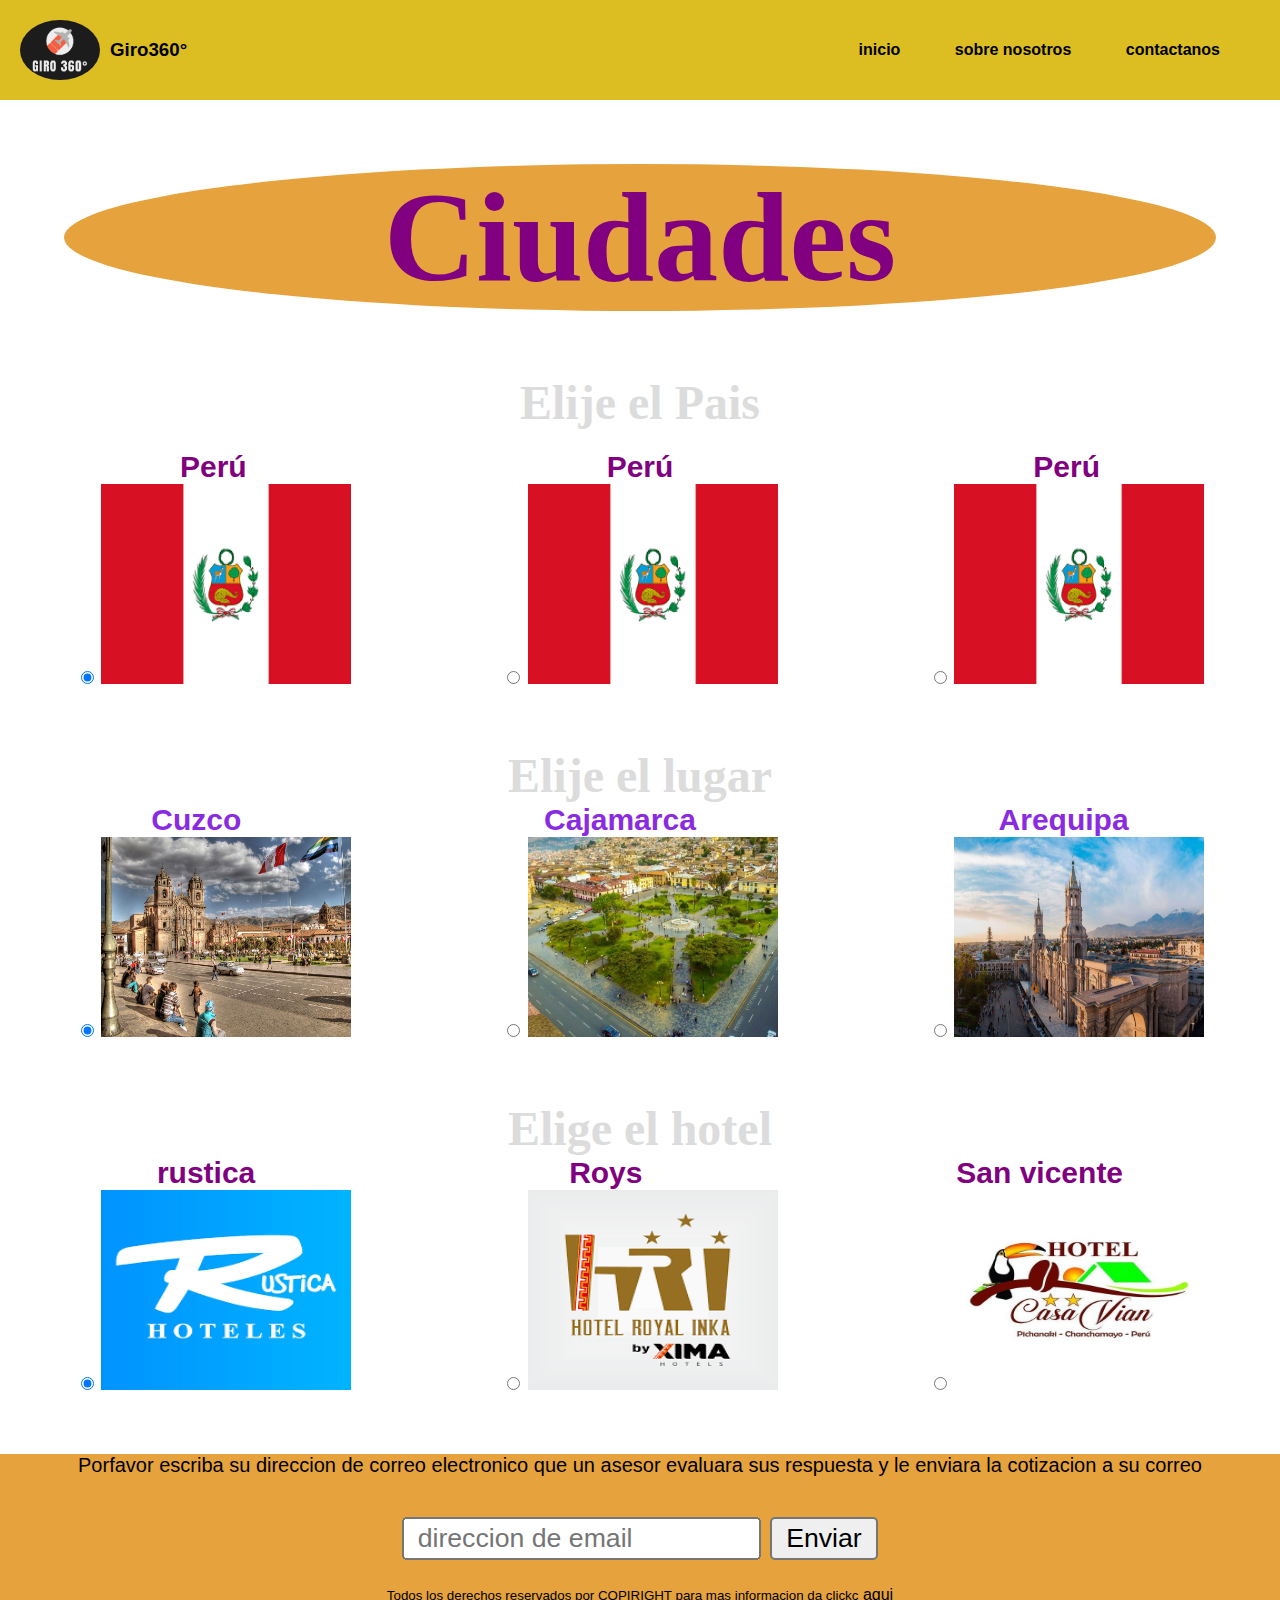
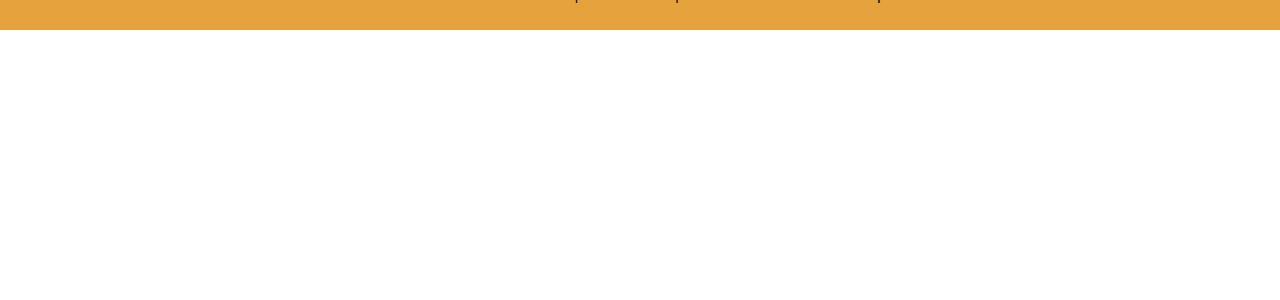
==== index.html @ cd317636 "cambio de nombre al html a index" ====
<html lang="en">
<head>
    
    <link rel="stylesheet" href="ciudad.css">
</head>
<body>
    <header>
        <a href="https://www.dota2.com/home" class="logo">
            <img src="logo12.png" alt="giro360">
            <h3 class="nombre-empresa" >Giro360°</h3>

        </a>
        <nav>
            <a href="https://www.leagueoflegends.com/es-mx/" class="nav-link">inicio</a>
            <a href="file:///C:/Users/karlo/OneDrive/Escritorio/HTML/index.html" class="nav-link">sobre nosotros</a>
            <a href="" class="nav-link">contactanos</a>
        </nav>
    </header>
    <main>
        <h4 class="titulo">Ciudades</h4>
        <div class="pais">
            Elije el Pais
        </div>
        <div class="n-pais">
            <div>
                Perú

            </div>
            <div>
                Perú

            </div>
            <div>
                Perú

            </div>
        </div>
        <div  class="contenedor" >
            <div>
                 <LAbel for="interior"><input id="interior" type="radio" value="interior"name="interior-exterior-despues"checked> <img src="peru.png" alt="" height="200px" width="250px"></LAbel>
            </div>
            <div>
                <LAbel for="exterior"><input id="exterior" type="radio" value="exterior"name="interior-exterior-despues"> <img src="peru.png" alt="" height="200px" width="250px"></LAbel>
            
            </div>
            <div>
                <LAbel for="despues"><input id="despues" type="radio" value="despues"name="interior-exterior-despues"> <img src="peru.png" alt="" height="200px"width="250px"></LAbel>
            </div>
            
        </div>

        <div class="lugar">
            Elije el lugar

        </div>
        <div class="n-lugar">
            <div>
                Cuzco

            </div>
            <div>
                Cajamarca

            </div>
            <div>
                Arequipa

            </div>
        </div>
        <div  class="contenedor2" >
            <div>
                 <LAbel for="huanchaco"><input id="huanchaco" type="radio" value="huanchaco"name="huanchaco-puntasal-zorritos"checked> <img src="cuzco.jpg" alt="" height="200px" width="250px"></LAbel>
            </div>
            <div>
                <LAbel for="puntasal"><input id="puntasal" type="radio" value="puntasal"name="huanchaco-puntasal-zorritos"> <img src="cajamarca.jpg" alt="" height="200px"width="250px"></LAbel>
            </div>
            <div>
                <LAbel for="zorritos"><input id="zorritos" type="radio" value="zorritos"name="huanchaco-puntasal-zorritos"> <img src="Arequipa.jpg" alt="" height="200px"width="250px"></LAbel>
            </div>
        </div>
        <div class="hotel" >
            Elige el hotel
        </div>
        <div class="n-hotel">
            <div>
                rustica

            </div>
            <div>
                Roys

            </div>
            <div>
                San vicente

            </div>
        </div>
        <div  class="contenedor3" >
            <div>
                 <LAbel for="rustica"><input id="rustica" type="radio" value="rustica"name="rustica-Roys-svicente"checked> <img src="rustica.png" alt="" height="200px"width="250px"></LAbel>
            </div>
            <div>
                <LAbel for="Roys"><input id="Roys" type="radio" value="Roys"name="rustica-Roys-svicente"> <img src="royal inka.png" alt="" height="200px"width="250px"></LAbel>
            </div>
            <div>
                <LAbel for="svicente"><input id="svicente" type="radio" value="svicente"name="rustica-Roys-svicente"> <img src="hotel-vian.jpg" alt="" height="200px"width="250px"></LAbel>
            </div>
        </div>

        <div class="correo" >
            Porfavor escriba su direccion de correo electronico que un asesor evaluara sus respuesta y le enviara la cotizacion a su correo


        </div>
        <div class="enviar" >
            <input type="text" placeholder=" direccion de email" required>
            
            <button   type="submit" >Enviar</button>



        </div>
        <div class="derechos">
            <footer> 
                <p><small>Todos los derechos reservados por COPIRIGHT para mas  informacion  da clickc</small>  <a href="https://www.purina-latam.com/mx/purina/nota/gatos/gatos-en-adopcion-que-saber-de-los-gatitos-bebes" target="black">aqui</a></p>
              </footer>
        </div>
     
            


    </main>
    <video muted autoplay loop >
        <source  src="ciudades.mp4" type="video/mp4" >
    </video>
    <div class="capa"></div>    
</body>
</html>
---- ciudad.css ----
body{
    margin: 0;
    font-family: sans-serif;
}
header{
    
    display: flex;
    min-height: 70px;
    background-color: rgba(220, 188, 31, 0.989);
    justify-content: space-between;
    align-items: center;
    padding: 10px;
   
}
a{
    text-decoration: none;
    color: black;
   

}

.logo{
    display: flex;
    align-items: center;
}
.logo img {
    height: 60px;
    width: 80px;
    padding: 10px;
    border-radius: 50%;
    
}
nav a{
    font-weight: 700;
    padding-right: 50px;
    
}
nav a:hover {
    color: rgb(251, 245, 245);

}
@media (max-width:700px){
    header{
        flex-direction:column ;


    }
    nav a{
        padding-right: 10px;
    }  }

h4 {
    font-family:loobster;
    color: purple;
    background-color: rgb(230, 162, 60);
    border-radius: 50%;
    text-align: center;
    margin: 5%;
      
    font-size: 800%;
       
}
.pais{
    font-size: 300%;
    text-align: center;
    font-weight: 800;
    font-family:loobter;
    margin-bottom: 20px;
    color: gainsboro;
     }
.n-pais{
    display: flex;
    justify-content: space-around
    

}
.n-pais div{
    font-family: Verdana, Geneva, Tahoma, sans-serif;
    font-weight: bold;
    font-size: 30px;
    color: purple;



}     
.contenedor {
    display: flex;
    justify-content: space-around;
    margin-bottom: 60px;
    
}     


.lugar{
    font-size: 300%;
    text-align: center;
    font-weight: 800;
    font-family:loobter;
    color: gainsboro;
}
.n-lugar {
    display: flex;
    justify-content: space-around
}
.n-lugar div {
    font-family: Verdana, Geneva, Tahoma, sans-serif;
    font-weight: bold;
    font-size: 30px;
    color: blueviolet;
    


}  

.contenedor2{
    display: flex;
    justify-content: space-around;
    margin-bottom: 60px;
   
}
.hotel{
    font-size: 300%;
    text-align: center;
    font-weight: 800;
    font-family:loobter;
    color: gainsboro;


}
.n-hotel{
    display: flex;
    justify-content: space-around;
}
.n-hotel div {
    font-family: Verdana, Geneva, Tahoma, sans-serif;
    font-weight: bold;
    font-size: 30px;
    color: purple;
}

.contenedor3{
    display: flex;
    justify-content: space-around;
    margin-bottom: 60px;
 


}

.enviar {
    text-align: center;
    
    zoom: 200%;
    margin: 0;
    padding-top: 20px;
    background-color:rgb(230, 162, 60);
    
}

.derechos {
    text-align: center;
    margin: 0;
    padding:10px ;
    background-color: rgb(230, 162, 60);
}

.correo {
    font-family: Verdana, Geneva, Tahoma, sans-serif;
    font-size: 20px;
    background-color: rgb(230, 162, 60);
    text-align: center;
    
}
video {
  
    position: absolute;
    top: 100px;
    left: 0;
    width: 100%;
    height: 200%;
    object-fit: cover;
}

main{
    position: relative;
    z-index: 2;
}
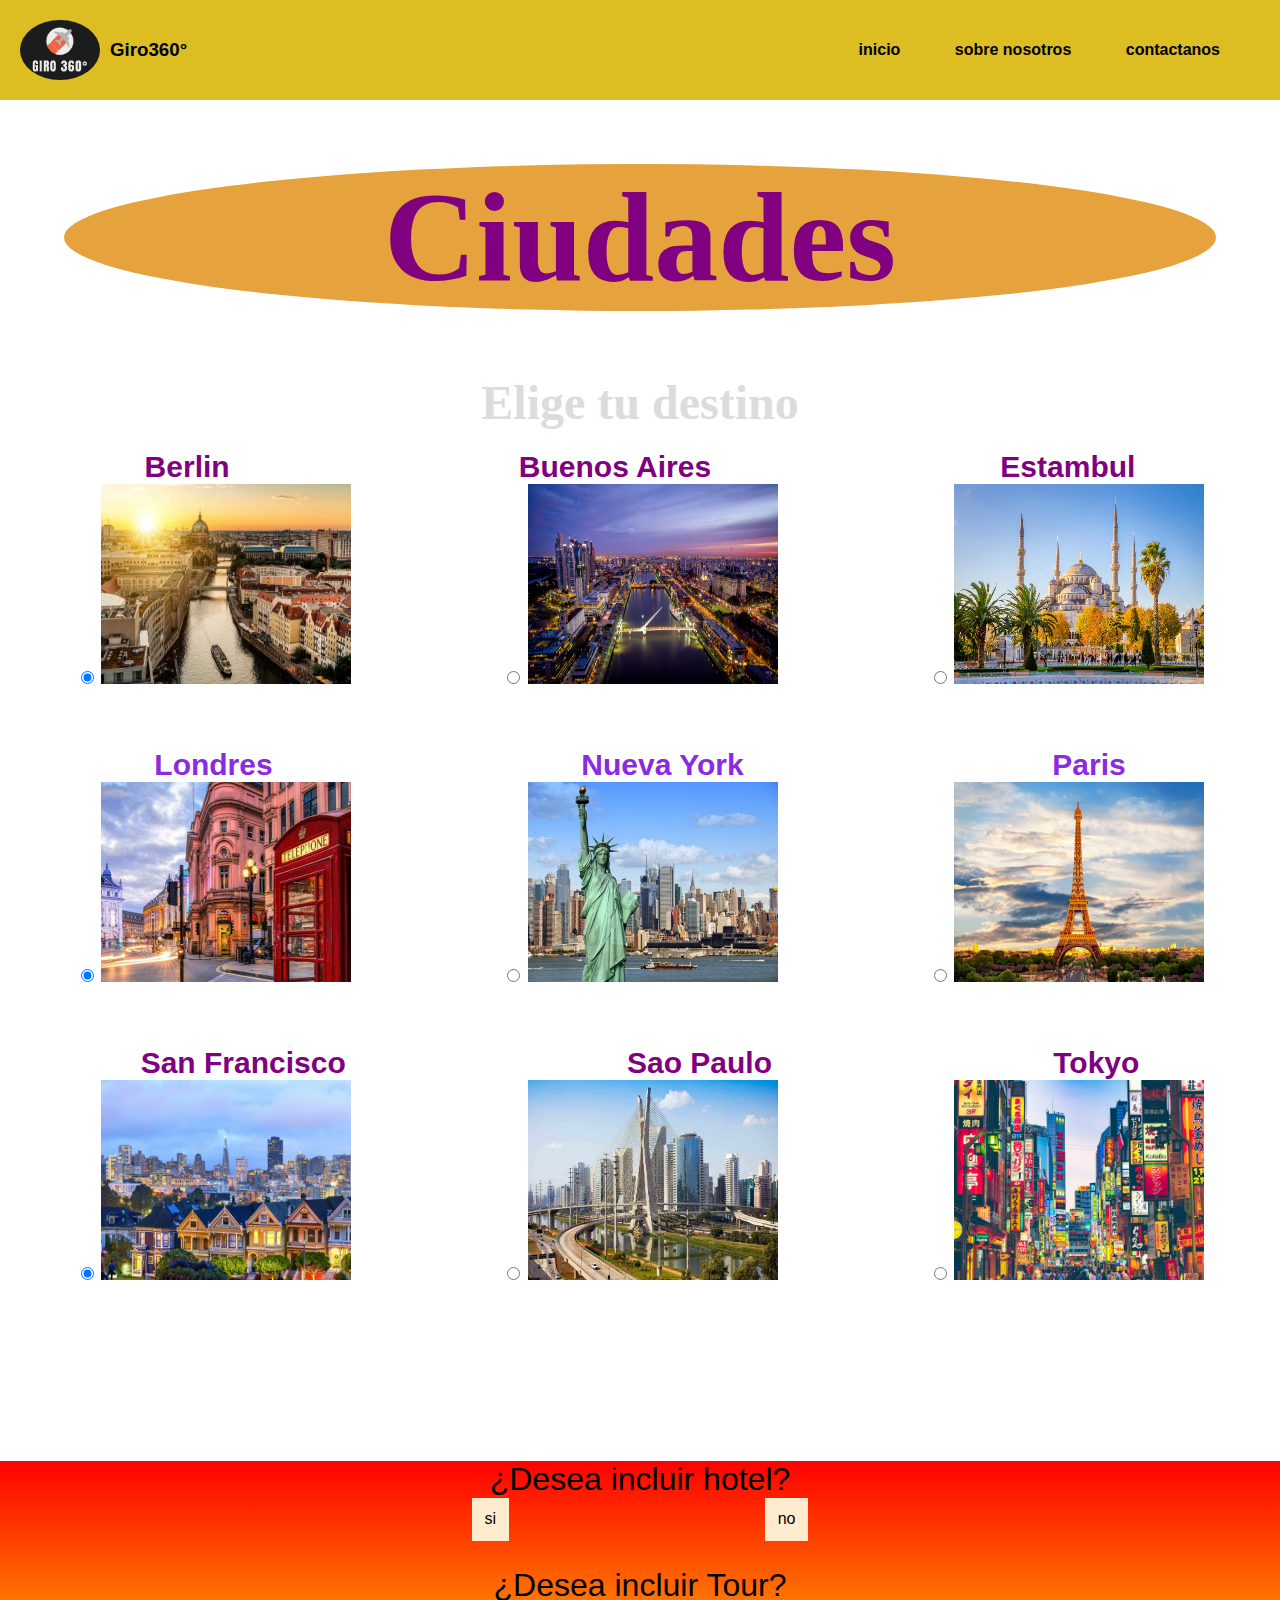
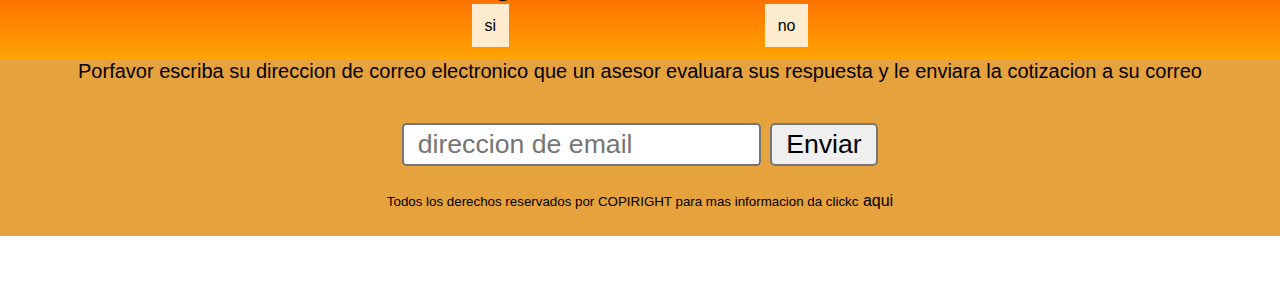
==== commit 28e4bdd7: "cambiando imagenes" ====
--- a/index.html
+++ b/index.html
@@ -11,7 +11,7 @@
 
         </a>
         <nav>
-            <a href="https://www.leagueoflegends.com/es-mx/" class="nav-link">inicio</a>
+            <a href="https://ike7777.github.io/nuevo.github.io/" class="nav-link">inicio</a>
             <a href="file:///C:/Users/karlo/OneDrive/Escritorio/HTML/index.html" class="nav-link">sobre nosotros</a>
             <a href="" class="nav-link">contactanos</a>
         </nav>
@@ -19,92 +19,108 @@
     <main>
         <h4 class="titulo">Ciudades</h4>
         <div class="pais">
-            Elije el Pais
+            Elige tu destino
         </div>
         <div class="n-pais">
             <div>
-                Perú
+                Berlin
 
             </div>
             <div>
-                Perú
+                Buenos Aires
 
             </div>
             <div>
-                Perú
+                Estambul
 
             </div>
         </div>
         <div  class="contenedor" >
             <div>
-                 <LAbel for="interior"><input id="interior" type="radio" value="interior"name="interior-exterior-despues"checked> <img src="peru.png" alt="" height="200px" width="250px"></LAbel>
+                 <LAbel for="interior"><input id="interior" type="radio" value="interior"name="interior-exterior-despues"checked> <img src="berlin.jpg" alt="" height="200px" width="250px"></LAbel>
             </div>
             <div>
-                <LAbel for="exterior"><input id="exterior" type="radio" value="exterior"name="interior-exterior-despues"> <img src="peru.png" alt="" height="200px" width="250px"></LAbel>
+                <LAbel for="exterior"><input id="exterior" type="radio" value="exterior"name="interior-exterior-despues"> <img src="buenosaires.jpg" alt="" height="200px" width="250px"></LAbel>
             
             </div>
             <div>
-                <LAbel for="despues"><input id="despues" type="radio" value="despues"name="interior-exterior-despues"> <img src="peru.png" alt="" height="200px"width="250px"></LAbel>
+                <LAbel for="despues"><input id="despues" type="radio" value="despues"name="interior-exterior-despues"> <img src="estambul.jpg" alt="" height="200px"width="250px"></LAbel>
             </div>
             
         </div>
 
         <div class="lugar">
-            Elije el lugar
+          
 
         </div>
         <div class="n-lugar">
             <div>
-                Cuzco
+                Londres
 
             </div>
             <div>
-                Cajamarca
+                Nueva York
 
             </div>
             <div>
-                Arequipa
+                Paris
 
             </div>
         </div>
         <div  class="contenedor2" >
             <div>
-                 <LAbel for="huanchaco"><input id="huanchaco" type="radio" value="huanchaco"name="huanchaco-puntasal-zorritos"checked> <img src="cuzco.jpg" alt="" height="200px" width="250px"></LAbel>
+                 <LAbel for="huanchaco"><input id="huanchaco" type="radio" value="huanchaco"name="huanchaco-puntasal-zorritos"checked> <img src="londres.jpg" alt="" height="200px" width="250px"></LAbel>
             </div>
             <div>
-                <LAbel for="puntasal"><input id="puntasal" type="radio" value="puntasal"name="huanchaco-puntasal-zorritos"> <img src="cajamarca.jpg" alt="" height="200px"width="250px"></LAbel>
+                <LAbel for="puntasal"><input id="puntasal" type="radio" value="puntasal"name="huanchaco-puntasal-zorritos"> <img src="nuevayork.jpg" alt="" height="200px"width="250px"></LAbel>
             </div>
             <div>
-                <LAbel for="zorritos"><input id="zorritos" type="radio" value="zorritos"name="huanchaco-puntasal-zorritos"> <img src="Arequipa.jpg" alt="" height="200px"width="250px"></LAbel>
+                <LAbel for="zorritos"><input id="zorritos" type="radio" value="zorritos"name="huanchaco-puntasal-zorritos"> <img src="paris.jpg" alt="" height="200px"width="250px"></LAbel>
             </div>
         </div>
         <div class="hotel" >
-            Elige el hotel
+            
         </div>
         <div class="n-hotel">
             <div>
-                rustica
+                San Francisco
 
             </div>
             <div>
-                Roys
+                Sao Paulo
 
             </div>
             <div>
-                San vicente
+                Tokyo
 
             </div>
         </div>
         <div  class="contenedor3" >
             <div>
-                 <LAbel for="rustica"><input id="rustica" type="radio" value="rustica"name="rustica-Roys-svicente"checked> <img src="rustica.png" alt="" height="200px"width="250px"></LAbel>
+                 <LAbel for="rustica"><input id="rustica" type="radio" value="rustica"name="rustica-Roys-svicente"checked> <img src="sanfrancisco.jpg" alt="" height="200px"width="250px"></LAbel>
             </div>
             <div>
-                <LAbel for="Roys"><input id="Roys" type="radio" value="Roys"name="rustica-Roys-svicente"> <img src="royal inka.png" alt="" height="200px"width="250px"></LAbel>
+                <LAbel for="Roys"><input id="Roys" type="radio" value="Roys"name="rustica-Roys-svicente"> <img src="saopaulo.jpg" alt="" height="200px"width="250px"></LAbel>
             </div>
             <div>
-                <LAbel for="svicente"><input id="svicente" type="radio" value="svicente"name="rustica-Roys-svicente"> <img src="hotel-vian.jpg" alt="" height="200px"width="250px"></LAbel>
+                <LAbel for="svicente"><input id="svicente" type="radio" value="svicente"name="rustica-Roys-svicente"> <img src="tokio.jpg" alt="" height="200px"width="250px"></LAbel>
             </div>
+        </div>
+        <div  class="padresote">
+        <div  class="preguntah">
+            ¿Desea incluir hotel?
+        </div>
+        <div class="rsino">
+            <div>si</div>
+            <div>no</div>
+        </div>
+        <div class="preguntat">
+            ¿Desea incluir Tour?
+        </div>
+        <div class="rsino" >
+            <div>si</div>
+            <div>no</div>
+        </div>
         </div>
 
         <div class="correo" >
--- a/ciudad.css
+++ b/ciudad.css
@@ -185,3 +185,40 @@
     position: relative;
     z-index: 2;
 }
+.preguntah  {
+    font-size: 200%;
+    text-align: center;
+    font-family: 'Segoe UI', Tahoma, Geneva, Verdana, sans-serif;
+    margin-top: 15%;
+}
+
+.rsino {
+    display: flex;
+    justify-content: center;
+    align-items: center;
+}
+.rsino div{
+    margin-left: 10%;
+    margin-right: 10%;
+    text-align: center;
+    background-color: blanchedalmond;
+    padding: 1%;
+    margin-bottom: 1%;
+
+}
+.preguntat  {
+    
+    font-size: 200%;
+    text-align: center;
+    font-family: 'Segoe UI', Tahoma, Geneva, Verdana, sans-serif;
+    margin-top: 1%;
+}
+.padresote {
+    margin-top: -1.2%;
+    background:linear-gradient(red,orange);
+    
+    margin-bottom: ;
+}
+.rsino div:hover {
+    color: aqua;
+}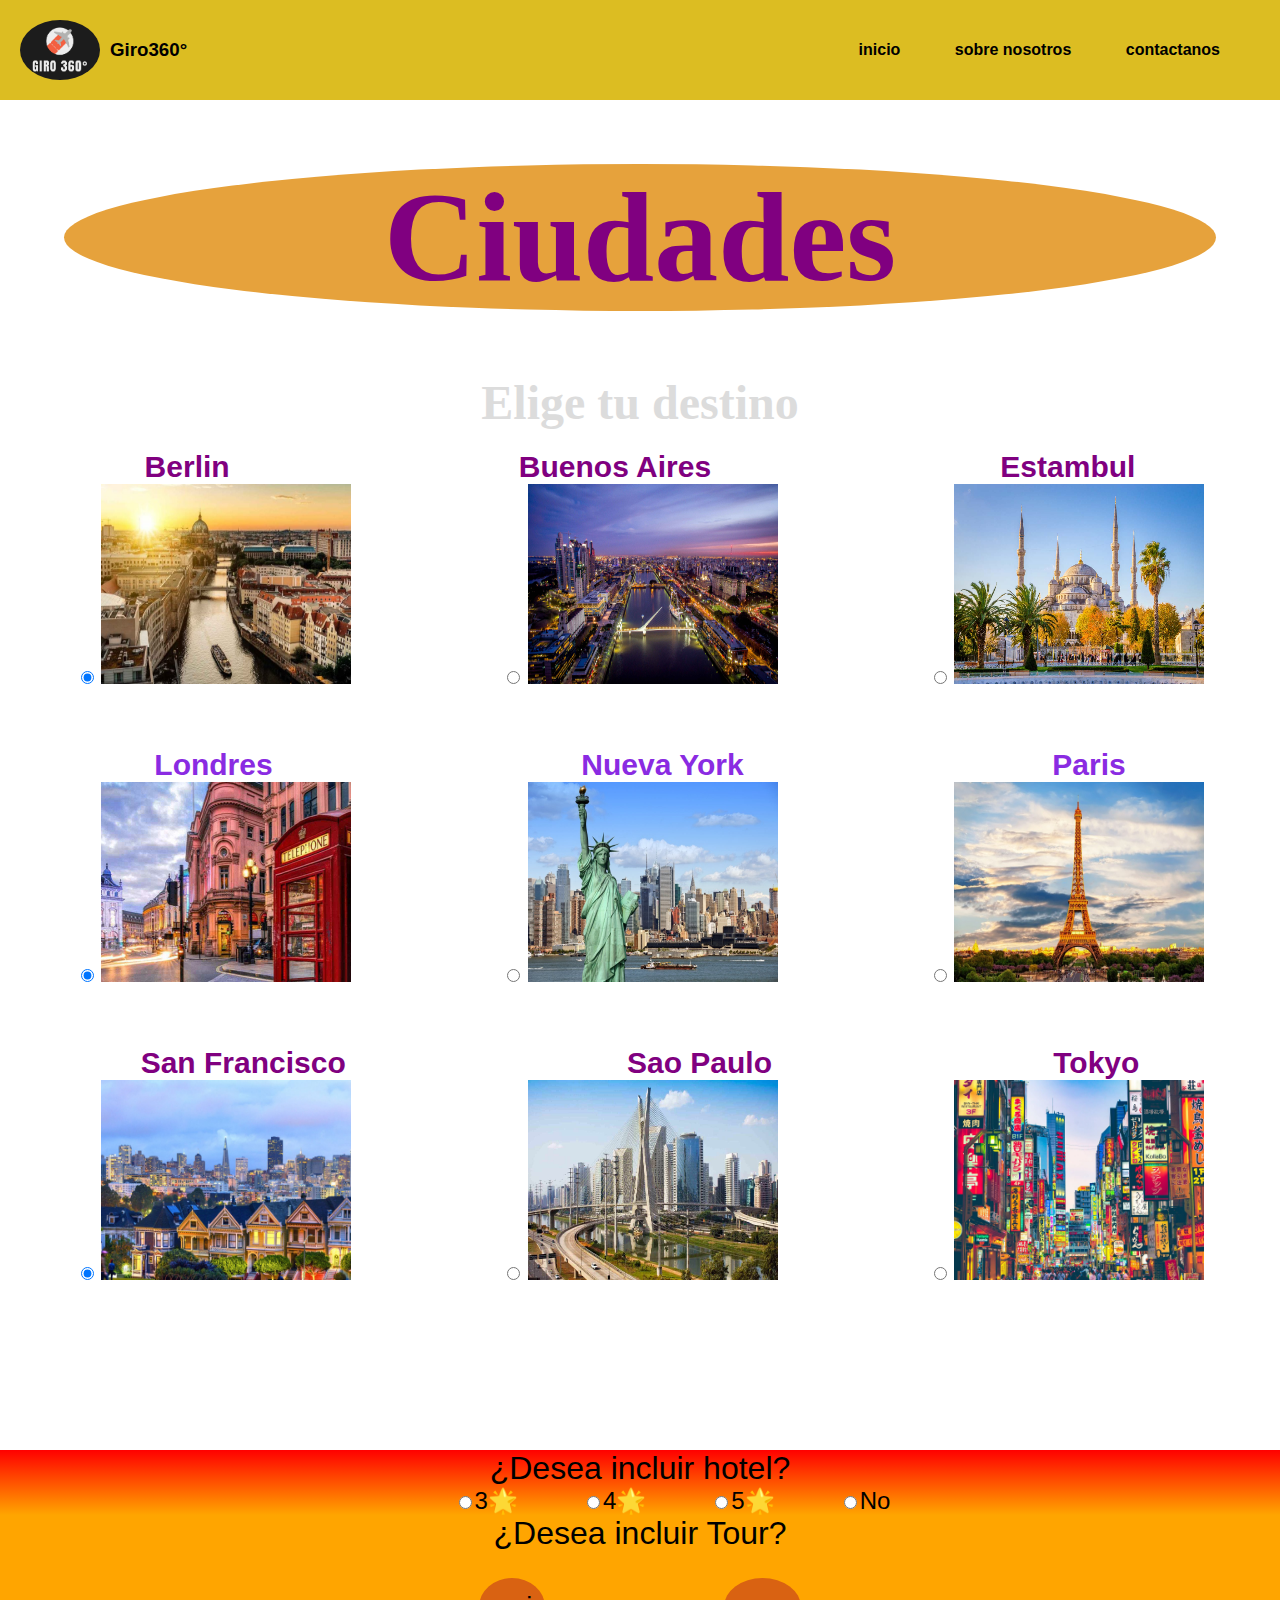
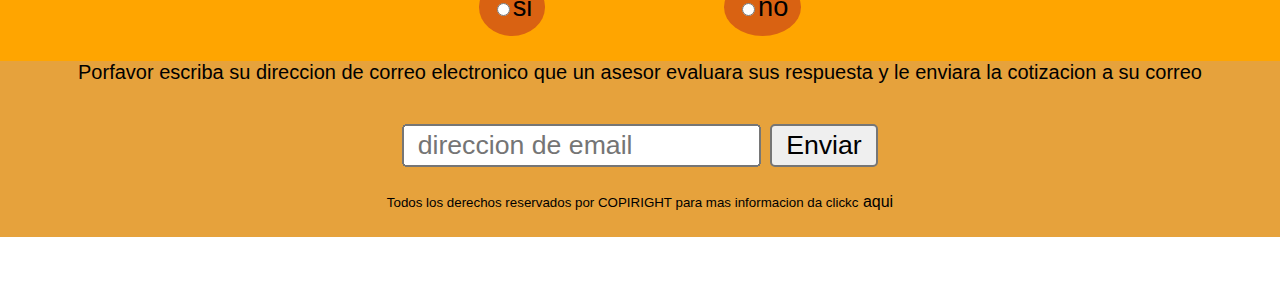
==== commit af3f1142: "go" ====
--- a/index.html
+++ b/index.html
@@ -106,28 +106,46 @@
                 <LAbel for="svicente"><input id="svicente" type="radio" value="svicente"name="rustica-Roys-svicente"> <img src="tokio.jpg" alt="" height="200px"width="250px"></LAbel>
             </div>
         </div>
-        <div  class="padresote">
-        <div  class="preguntah">
-            ¿Desea incluir hotel?
+    </div>
+    <div  class="padresote">
+    <div  class="preguntah">
+        ¿Desea incluir hotel?
         </div>
-        <div class="rsino">
-            <div>si</div>
-            <div>no</div>
+        <div  class="estrellas">
+            <div>
+                <LAbel for="3"><input id="3" type="radio" value="3"name="3-4-5-no">3🌟</LAbel>
+            </div>
+            <div>
+                <LAbel for="4"><input id="4" type="radio" value="4"name="3-4-5-no">4🌟</LAbel>
+            </div>
+            <div>
+                <LAbel for="5"><input id="5" type="radio" value="5"name="3-4-5-no">5🌟</LAbel>
+            </div>
+            <div>
+                <LAbel for="no"><input id="no" type="radio" value="no"name="3-4-5-no">No</LAbel>
+            </div>
         </div>
-        <div class="preguntat">
-            ¿Desea incluir Tour?
+    </div>
+    <div class="preguntat">
+        ¿Desea incluir Tour?
+    </div>
+    <div class="rsino1" >
+        <div>
+             <LAbel for="si"><input id="si" type="radio" value="si"name="si-no1">si</LAbel>
         </div>
-        <div class="rsino" >
-            <div>si</div>
-            <div>no</div>
+        <div>
+            <LAbel for="no1"><input id="no1" type="radio" value="no1"name="si-no1">no</LAbel>
         </div>
-        </div>
+    </div>
+</div>
+       
 
         <div class="correo" >
             Porfavor escriba su direccion de correo electronico que un asesor evaluara sus respuesta y le enviara la cotizacion a su correo
 
 
         </div>
+
         <div class="enviar" >
             <input type="text" placeholder=" direccion de email" required>
             
@@ -149,7 +167,7 @@
     <video muted autoplay loop >
         <source  src="ciudades.mp4" type="video/mp4" >
     </video>
-    <div class="capa"></div>    
+    <img class="imagen" src="giro.jpg" alt="">  
 </body>
 </html>        
         
--- a/ciudad.css
+++ b/ciudad.css
@@ -221,4 +221,73 @@
 }
 .rsino div:hover {
     color: aqua;
-}+}
+.preguntah  {
+   
+
+    font-size: 200%;
+    text-align: center;
+    font-family: 'Segoe UI', Tahoma, Geneva, Verdana, sans-serif;
+    margin-top: 15%;
+}
+
+.rsino {
+    display: flex;
+    justify-content: center;
+    align-items: center;
+}
+.rsino a{
+    margin-left: 10%;
+    margin-right: 10%;
+    text-align: center;
+    background-color: blanchedalmond;
+    padding: 1%;
+    margin-bottom: 1%;
+    font-size: 150%;
+
+}
+.rsino1 {
+    display: flex;
+    flex-direction: row;
+    justify-content: center;
+    background-color: orange;
+}
+
+.rsino1 div {
+    margin-top: 2%;
+    margin-left: 7%;
+    margin-right: 7%;
+    font-size: 170%;
+    margin-bottom: 2%;
+    padding: 1%;
+    background-color: rgb(217, 98, 18);
+    border-radius: 50%;
+    
+    
+}
+.preguntat  {
+    background-color: orange;
+    
+    font-size: 200%;
+    text-align: center;
+    font-family: 'Segoe UI', Tahoma, Geneva, Verdana, sans-serif;
+    margin-top: 0%;
+}
+.padresote {
+    margin-top: -2%;
+    background:linear-gradient(red,orange);
+    
+    margin-bottom: ;
+}
+.rsino a:hover {
+    color: aqua;
+}
+.estrellas {
+    display: flex;
+    flex-direction: row;
+    justify-content: center;
+}
+.estrellas div {
+    padding-left: 5%;
+   font-size: 150%;
+}
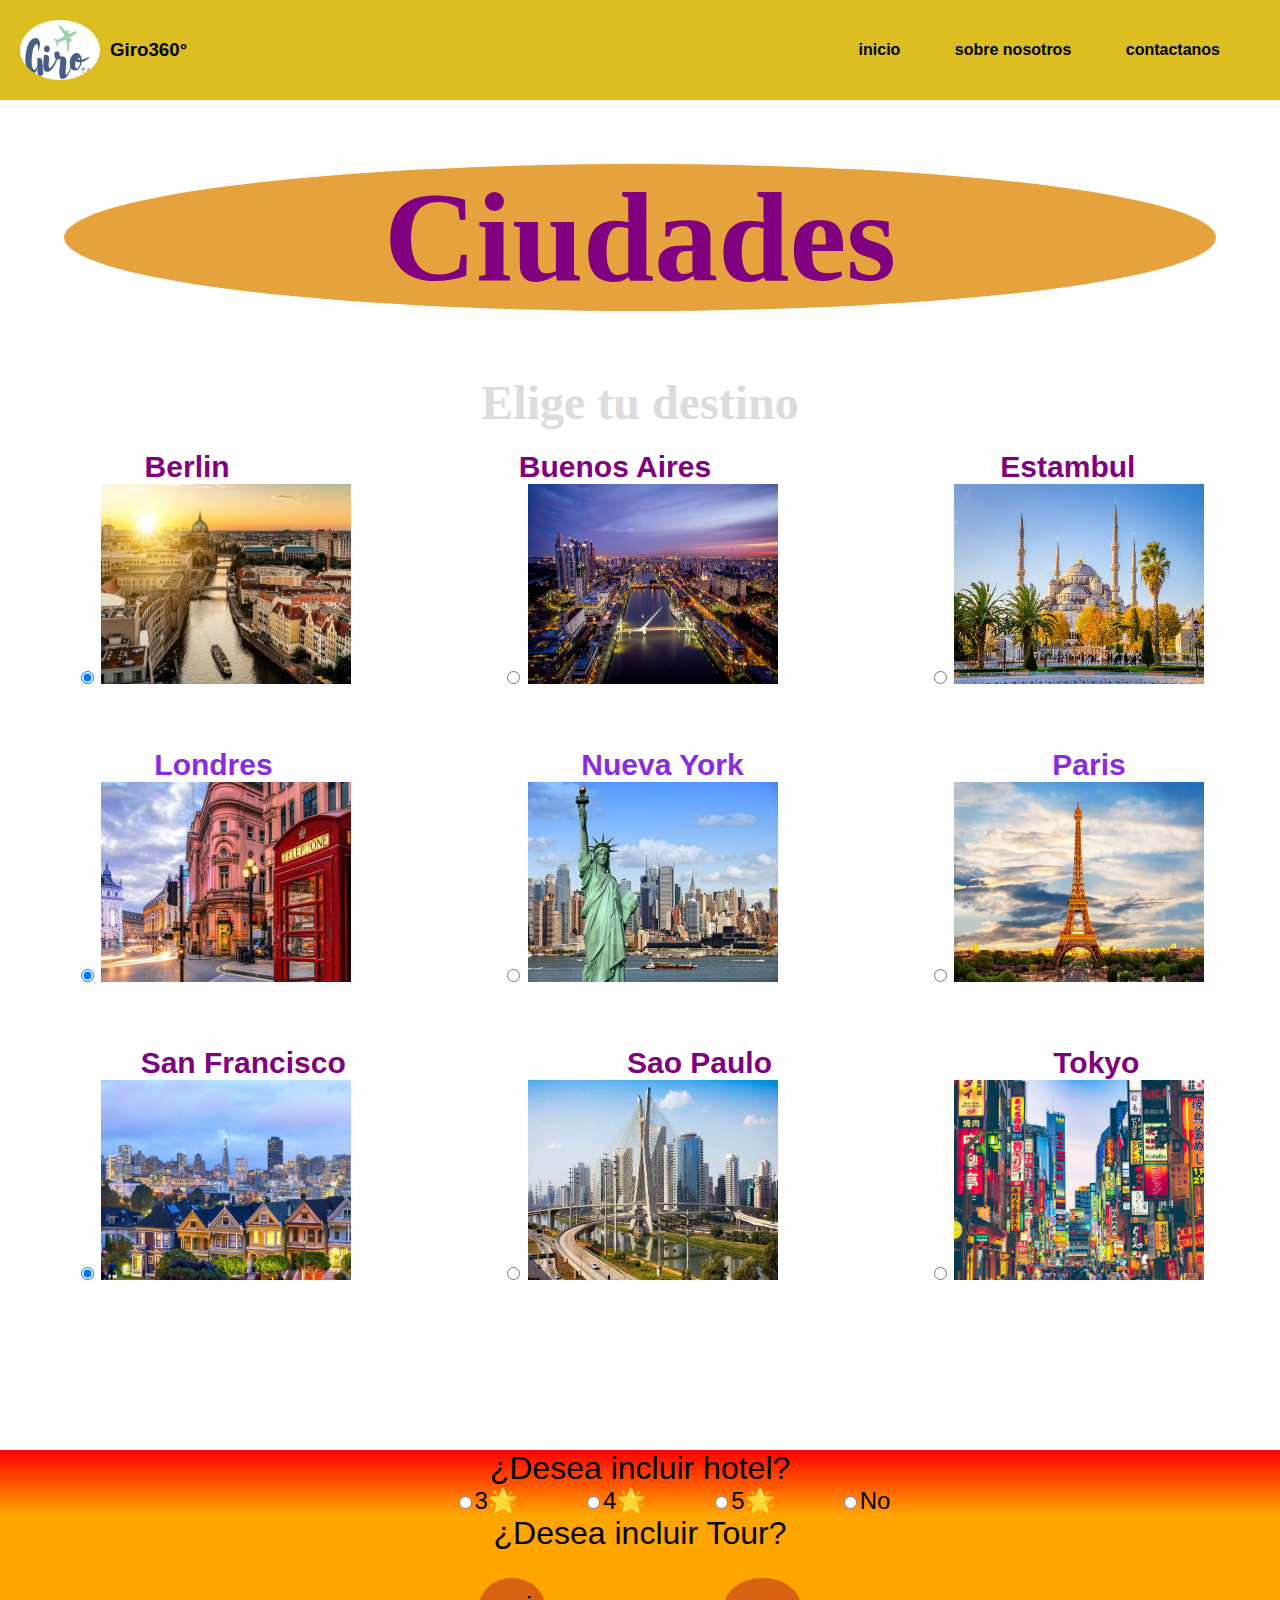
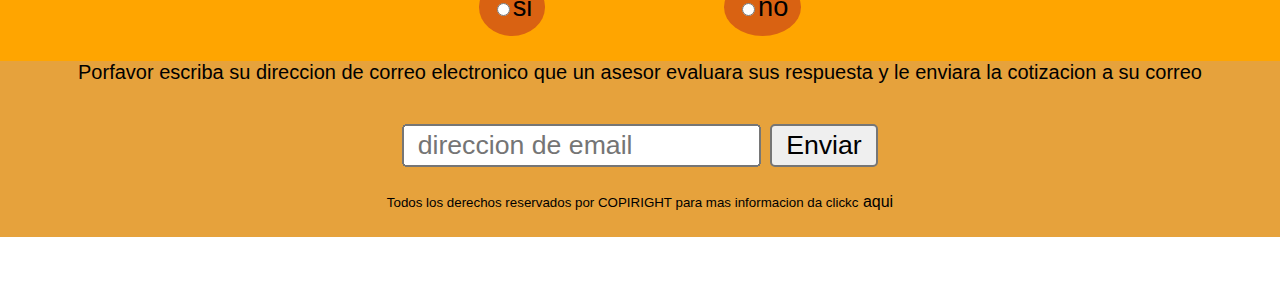
==== commit a49bceb9: "go" ====
--- a/index.html
+++ b/index.html
@@ -6,13 +6,13 @@
 <body>
     <header>
         <a href="https://www.dota2.com/home" class="logo">
-            <img src="logo12.png" alt="giro360">
+            <img src="logooriginal.png" alt="giro360">
             <h3 class="nombre-empresa" >Giro360°</h3>
 
         </a>
         <nav>
             <a href="https://ike7777.github.io/nuevo.github.io/" class="nav-link">inicio</a>
-            <a href="file:///C:/Users/karlo/OneDrive/Escritorio/HTML/index.html" class="nav-link">sobre nosotros</a>
+            <a href="https://ike7777.github.io/aboutus.github.io/" class="nav-link">sobre nosotros</a>
             <a href="" class="nav-link">contactanos</a>
         </nav>
     </header>
